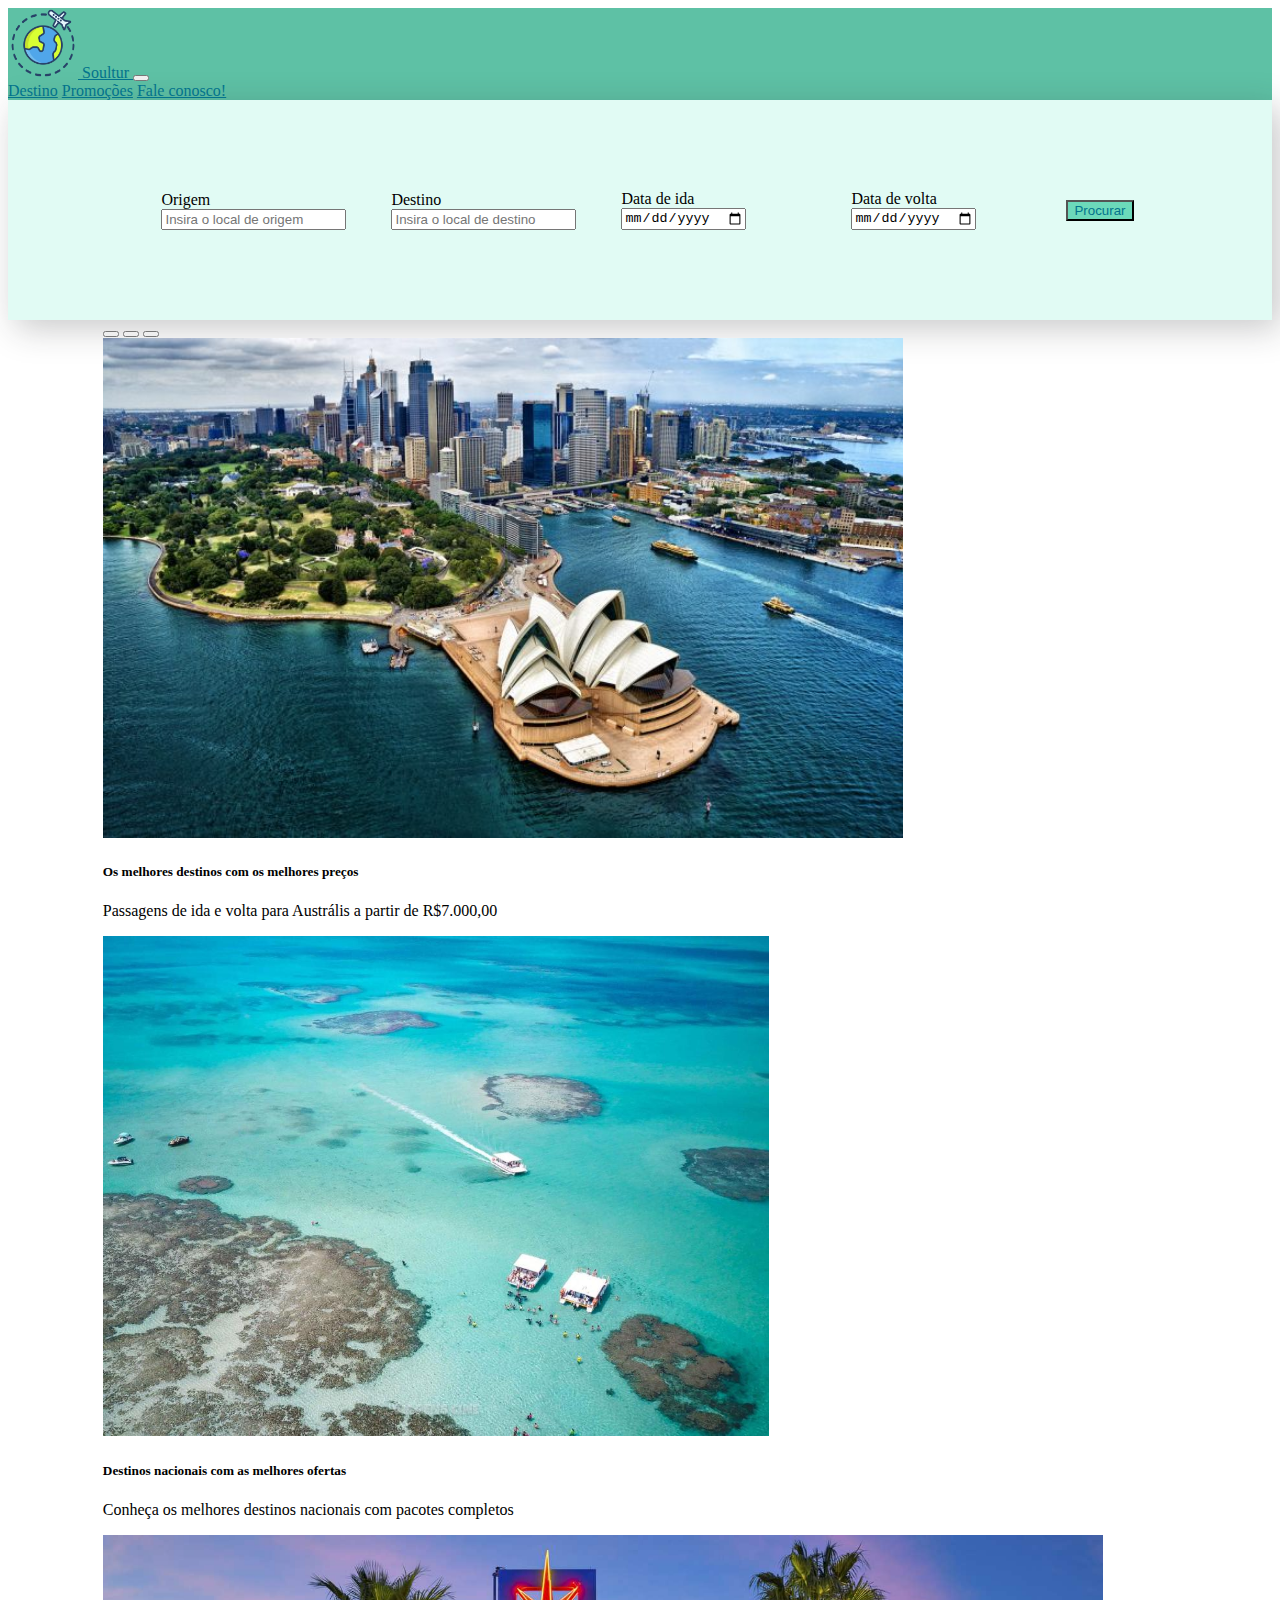
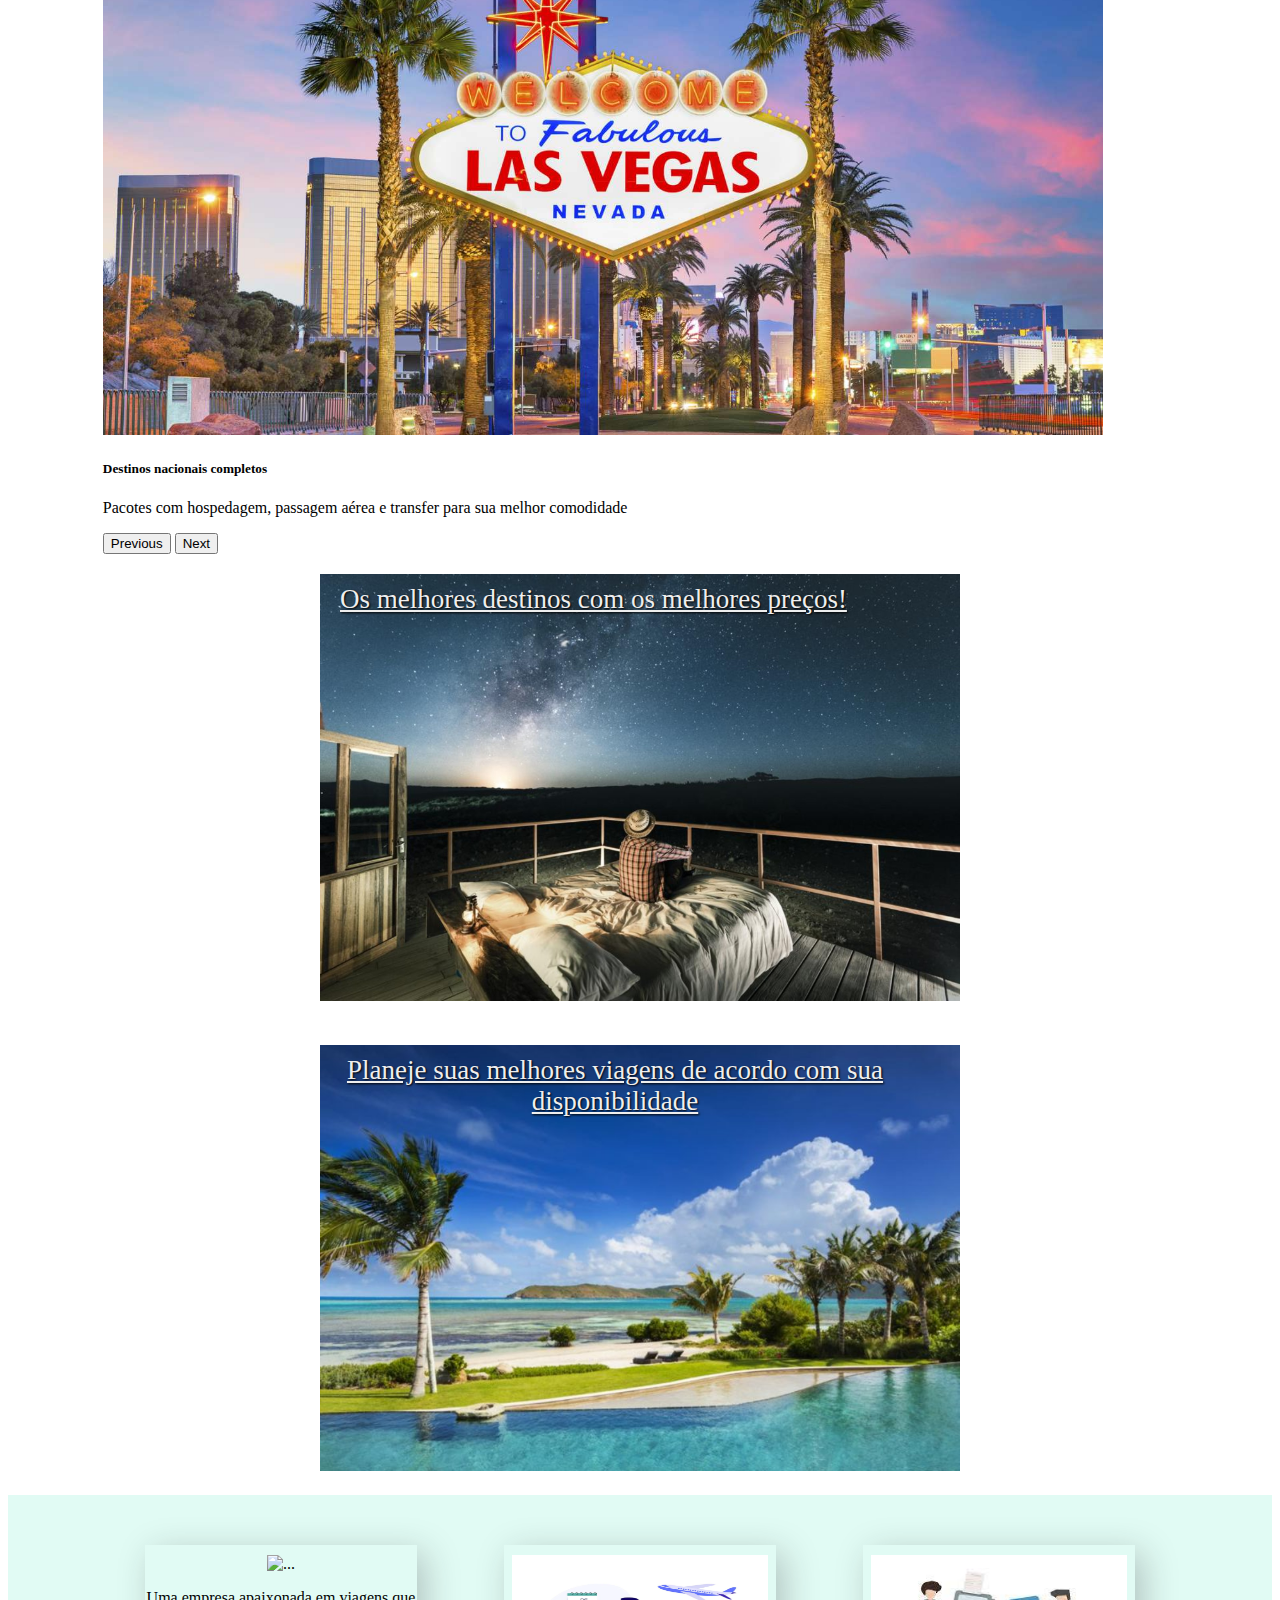
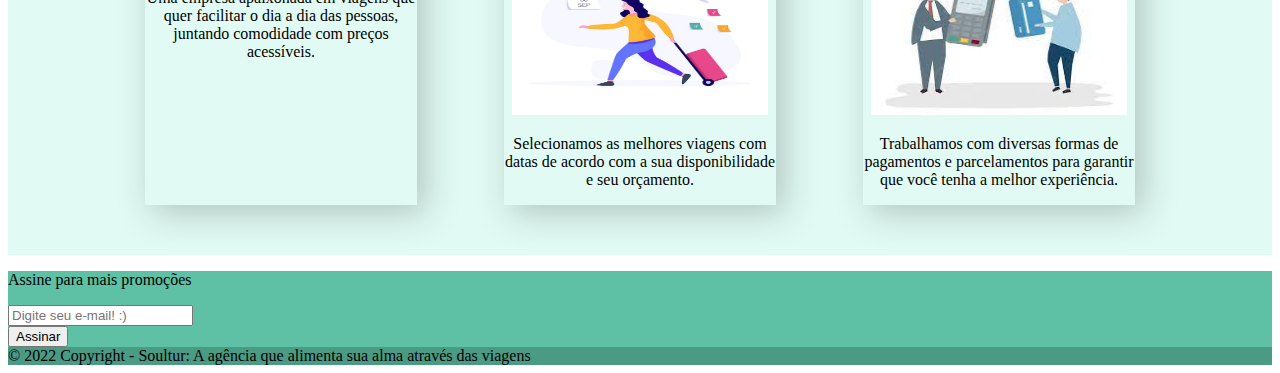
==== index.html @ 499a07b2 "index" ====
<!doctype html>
<html lang="pt-BR">

<head>
    <title>Agência Soultur</title>
    <!-- Required meta tags -->
    <meta charset="utf-8">
    <meta name="viewport" content="width=device-width, initial-scale=1, shrink-to-fit=no">

    <!-- Bootstrap CSS v5.2.0-beta1 -->
    <link rel="stylesheet" href="https://cdn.jsdelivr.net/npm/bootstrap@5.2.0-beta1/dist/css/bootstrap.min.css"
        integrity="sha384-0evHe/X+R7YkIZDRvuzKMRqM+OrBnVFBL6DOitfPri4tjfHxaWutUpFmBp4vmVor" crossorigin="anonymous">
    <link rel="stylesheet" href="style.css">
</head>

<body>
    <div class="container-fluid">
        <!-- navbar -->
        <nav class="navbar green navbar-light navbar-expand-lg rounded">
            <div class="container-fluid">
                <a class="navbar-brand fs-2" href="home.html" style="color: #03738C ;">
                    <img src="img/logo.png" alt="" width="70" class="d-inline-block align-text-center">
                    Soultur
                </a>
                <button class="navbar-toggler" type="button" data-bs-toggle="collapse"
                    data-bs-target="#navbarNavAltMarkup" aria-controls="navbarNavAltMarkup" aria-expanded="false"
                    aria-label="Toggle navigation">
                    <span class="navbar-toggler-icon"></span>
                </button>
                <div class="collapse navbar-collapse" id="navbarNavAltMarkup">
                    <div class="navbar-nav">
                        <a class="nav-link ciano fs-5" href="destino.html">Destino</a>
                        <a class="nav-link ciano fs-5" href="promocoes.html">Promoções</a>
                        <a class="nav-link ciano fs-5" href="contato.html">Fale conosco!</a>
                    </div>
                </div>
            </div>
        </nav>

                <!-- Calendario -->
                <div class="novidades my-3">
                    <form>
                        <div>
                            <label>Origem</label>
                            <input type="text" class="form-control mt-2" placeholder="Insira o local de origem" required>
                        </div>
                        <div>
                            <label>Destino</label>
                            <input type="text" class="form-control mt-2" placeholder="Insira o local de destino" required>
                        </div>
                        <div>
                            <label>Data de ida</label>
                            <input type="date" class="form-control mt-2" required>
                        </div>
                        <div>
                            <label>Data de volta</label>
                            <input type="date" class="form-control mt-2" required>
                        </div>
                        <button type="button" class="btn btn-mais mt-4">Procurar</button>
                    </form>
                </div>
        

        <!-- Carrossel -->
        <div class="carrossel mb-3">
            <div id="carouselExampleCaptions" class="carousel slide" data-bs-ride="false">
                <div class="carousel-indicators">
                    <button type="button" data-bs-target="#carouselExampleCaptions" data-bs-slide-to="0" class="active"
                        aria-current="true" aria-label="Slide 1"></button>
                    <button type="button" data-bs-target="#carouselExampleCaptions" data-bs-slide-to="1"
                        aria-label="Slide 2"></button>
                    <button type="button" data-bs-target="#carouselExampleCaptions" data-bs-slide-to="2"
                        aria-label="Slide 3"></button>
                </div>
                <div class="carousel-inner">
                    <div class="carousel-item active">
                        <img src="img/australia.jpeg" class="d-block w-100" alt="...">
                        <div class="carousel-caption d-none d-md-block">
                            <h5>Os melhores destinos com os melhores preços</h5>
                            <p>Passagens de ida e volta para Austrális a partir de R$7.000,00 </p>
                        </div>
                    </div>
                    <div class="carousel-item">
                        <img src="img/maragogi.jpeg" class="d-block w-100" alt="...">
                        <div class="carousel-caption d-none d-md-block">
                            <h5>Destinos nacionais com as melhores ofertas</h5>
                            <p>Conheça os melhores destinos nacionais com pacotes completos</p>
                        </div>
                    </div>
                    <div class="carousel-item">
                        <img src="img/Las Vegas.jpeg" class="d-block w-100" alt="...">
                        <div class="carousel-caption d-none d-md-block">
                            <h5>Destinos nacionais completos</h5>
                            <p>Pacotes com hospedagem, passagem aérea e transfer para sua melhor comodidade</p>
                        </div>
                    </div>
                </div>
                <button class="carousel-control-prev" type="button" data-bs-target="#carouselExampleCaptions"
                    data-bs-slide="prev">
                    <span class="carousel-control-prev-icon" aria-hidden="true"></span>
                    <span class="visually-hidden">Previous</span>
                </button>
                <button class="carousel-control-next" type="button" data-bs-target="#carouselExampleCaptions"
                    data-bs-slide="next">
                    <span class="carousel-control-next-icon" aria-hidden="true"></span>
                    <span class="visually-hidden">Next</span>
                </button>
            </div>
        </div>



        <!-- banners -->
        <div class="banners">
            <div class="banner-1">
                <img src="img/banner-1.jpeg" alt="">
                <label id="txt-img"><a href="destino.html"> Os melhores destinos com os melhores preços!</a></label>
            </div>
            <div class="banner-2">
                <img src="img/banner-2.jpeg" alt="">
                <label id="txt-img"><a href="promocoes.html"> Planeje suas melhores viagens de acordo com sua
                        disponibilidade </a></label>
            </div>
        </div>


        <!-- Quem somos -->
        <div class="cards mt-3 d-flex">
            <div class="card" style="width: 17rem;">
                <img src="img/avatar-do-homem-turista-com-projeto-gráfico-da-ilustração-vetor-câmera-e-mala-de-viagem-142000565.jpeg"
                    class="card-img-top" alt="...">
                <div class="card-body">
                    <p class="card-text">Uma empresa apaixonada em viagens que quer facilitar o dia a dia das pessoas,
                        juntando comodidade com preços acessíveis.</p>
                </div>
            </div>
            <div class="card" style="width: 17rem;">
                <img src="img/avatar-datas.webp" class="card-img-top" alt="...">
                <div class="card-body">
                    <p class="card-text">Selecionamos as melhores viagens com datas de acordo com a sua disponibilidade
                        e
                        seu orçamento.</p>
                </div>
            </div>
            <div class="card" style="width: 17rem;">
                <img src="img/images.jpeg" class="card-img-top" alt="...">
                <div class="card-body">
                    <p class="card-text">Trabalhamos com diversas formas de pagamentos e parcelamentos para garantir que
                        você tenha a melhor experiência.</p>
                </div>
            </div>
        </div>
        <!-- Footer -->
        <!-- Footer -->
        <footer class="text-center text-white green">
            <!-- Grid container -->
            <div class="container p-4">
                <!-- Section: Form -->
                <section class="">
                    <form action="">
                        <!--Grid row-->
                        <div class="row d-flex justify-content-center">
                            <!--Grid column-->
                            <div class="col-auto">
                                <p class="pt-2">
                                    Assine para mais promoções
                                </p>
                            </div>
                            <!--Grid column-->

                            <!--Grid column-->
                            <div class="col-md-5 col-12">
                                <!-- Email input -->
                                <div class="form-outline form-white mb-4">
                                    <input type="email" placeholder="Digite seu e-mail! :)" id="form5Example21"
                                        class="form-control" />
                                </div>
                            </div>
                            <!--Grid column-->

                            <!--Grid column-->
                            <div class="col-auto">
                                <!-- Submit button -->
                                <button type="submit" class="btn btn-outline-light mb-4">
                                    Assinar
                                </button>
                            </div>
                            <!--Grid column-->
                        </div>
                        <!--Grid row-->
                    </form>
                </section>
                <!-- Section: Form -->


            </div>
            <!-- Grid container -->

            <!-- Copyright -->
            <div class="text-center p-3" style="background-color: rgba(0, 0, 0, 0.2);">
                © 2022 Copyright - Soultur: A agência que alimenta sua alma através das viagens
            </div>
            <!-- Copyright -->
        </footer>
        <!-- Footer -->

    </div>




    <!-- Bootstrap JavaScript Libraries -->
    <script src="https://cdn.jsdelivr.net/npm/@popperjs/core@2.11.5/dist/umd/popper.min.js"
        integrity="sha384-Xe+8cL9oJa6tN/veChSP7q+mnSPaj5Bcu9mPX5F5xIGE0DVittaqT5lorf0EI7Vk"
        crossorigin="anonymous"></script>

    <script src="https://cdn.jsdelivr.net/npm/bootstrap@5.2.0-beta1/dist/js/bootstrap.min.js"
        integrity="sha384-kjU+l4N0Yf4ZOJErLsIcvOU2qSb74wXpOhqTvwVx3OElZRweTnQ6d31fXEoRD1Jy"
        crossorigin="anonymous"></script>
</body>

</html>
---- style.css ----
.ciano {
    color: #03738C;    
}
.green {
    background-color: #5ec1a5;
}

.center {
    text-align: center;
}

.btn-mais {
    background-color: #6CD9BA;
    color: #03738C;
}

.cards-destino {
    background-color: #e1fbf4;
    margin-top: 20px;
}
.card-img-top {
    margin-top: 10px;
    width: 16rem;
    max-height: 10rem;
}

.banners img {
    max-width: 40rem;
    padding: 20px;
}

.banner-1, .banner-2 {
    position: relative;
}

#txt-img {
    position: absolute;
    top: 30px;
    left: 40px;
    max-width: 550px;
    text-align: center;

}

.banners a {
    color: #eee;
    font-size: 27px;
    text-shadow: 1px 1px 2px black;
}

.banners a:hover {
    text-decoration: none;
}


.banners {
    display: flex;
    justify-content: space-evenly;
    flex-wrap: wrap;
}

.novidades form {
    display: flex;
    height: 200px;
    flex-wrap: wrap;
    align-items: center;
    justify-content: center;

}

.novidades {
    box-shadow: rgb(37 37 39 / 25%) 0.5rem 0.5rem 2rem 0px;
    background-color: #e1fbf4;
    padding: 10px;
}
 
.novidades div {
    min-width: 100px;
    max-width: 200px;
    margin-right: 15px;
    margin-left: 15px;
}

.carrossel {
    display: flex;
    justify-content: center;
}

.carrossel > div {
    width: 85%;
}
.carrossel img {
    height: 500px;
}

.cards {
    display: flex;
    flex-wrap: wrap;
    justify-content: space-evenly;
    background-color: #e1fbf4;
    padding: 50px;
    text-align: center;
}

.card {
    box-shadow: rgb(37 37 39 / 25%) 0.5rem 0.5rem 2rem 0px;
}

.promos {
    display: flex;
    justify-content: center;
}

.conteudo {
    display: flex;
    padding: 20px;
    box-shadow: rgb(37 37 39 / 25%) 0.5rem 0.5rem 2rem 0px;
    margin-bottom: 40px;

}
.texto-promo {
    margin: 0 20px;
}

.promo-dir {
    box-shadow: rgb(37 37 39 / 25%) -0.5rem 0.5rem 2rem 0px;

}

.imagem img {
    height: 200px;
    width: 300px;
    border-radius: 10px;
}

.promos a {
    text-decoration: none;
    color: #03738C;
}

.conteudo:hover {
    background-color: #5ec1a5;
    color: #fff;
    transition: 0.5s;
}
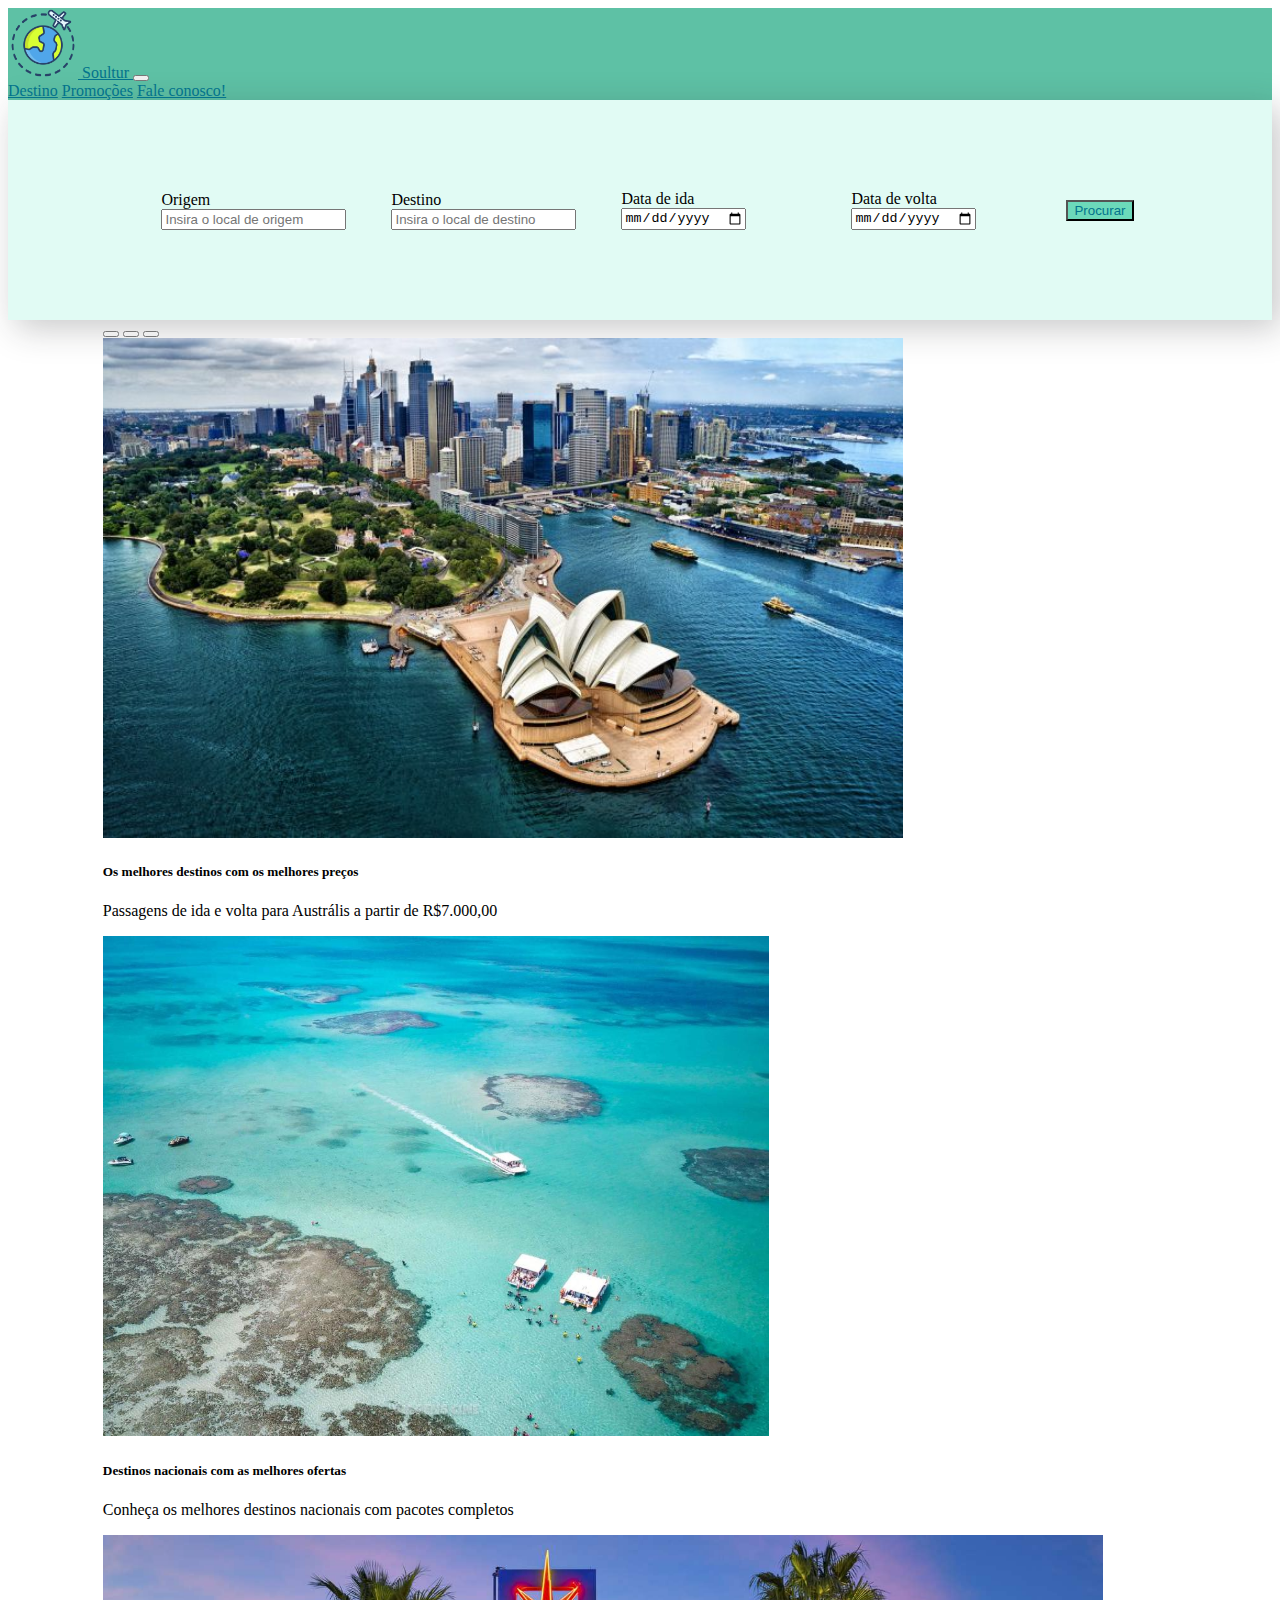
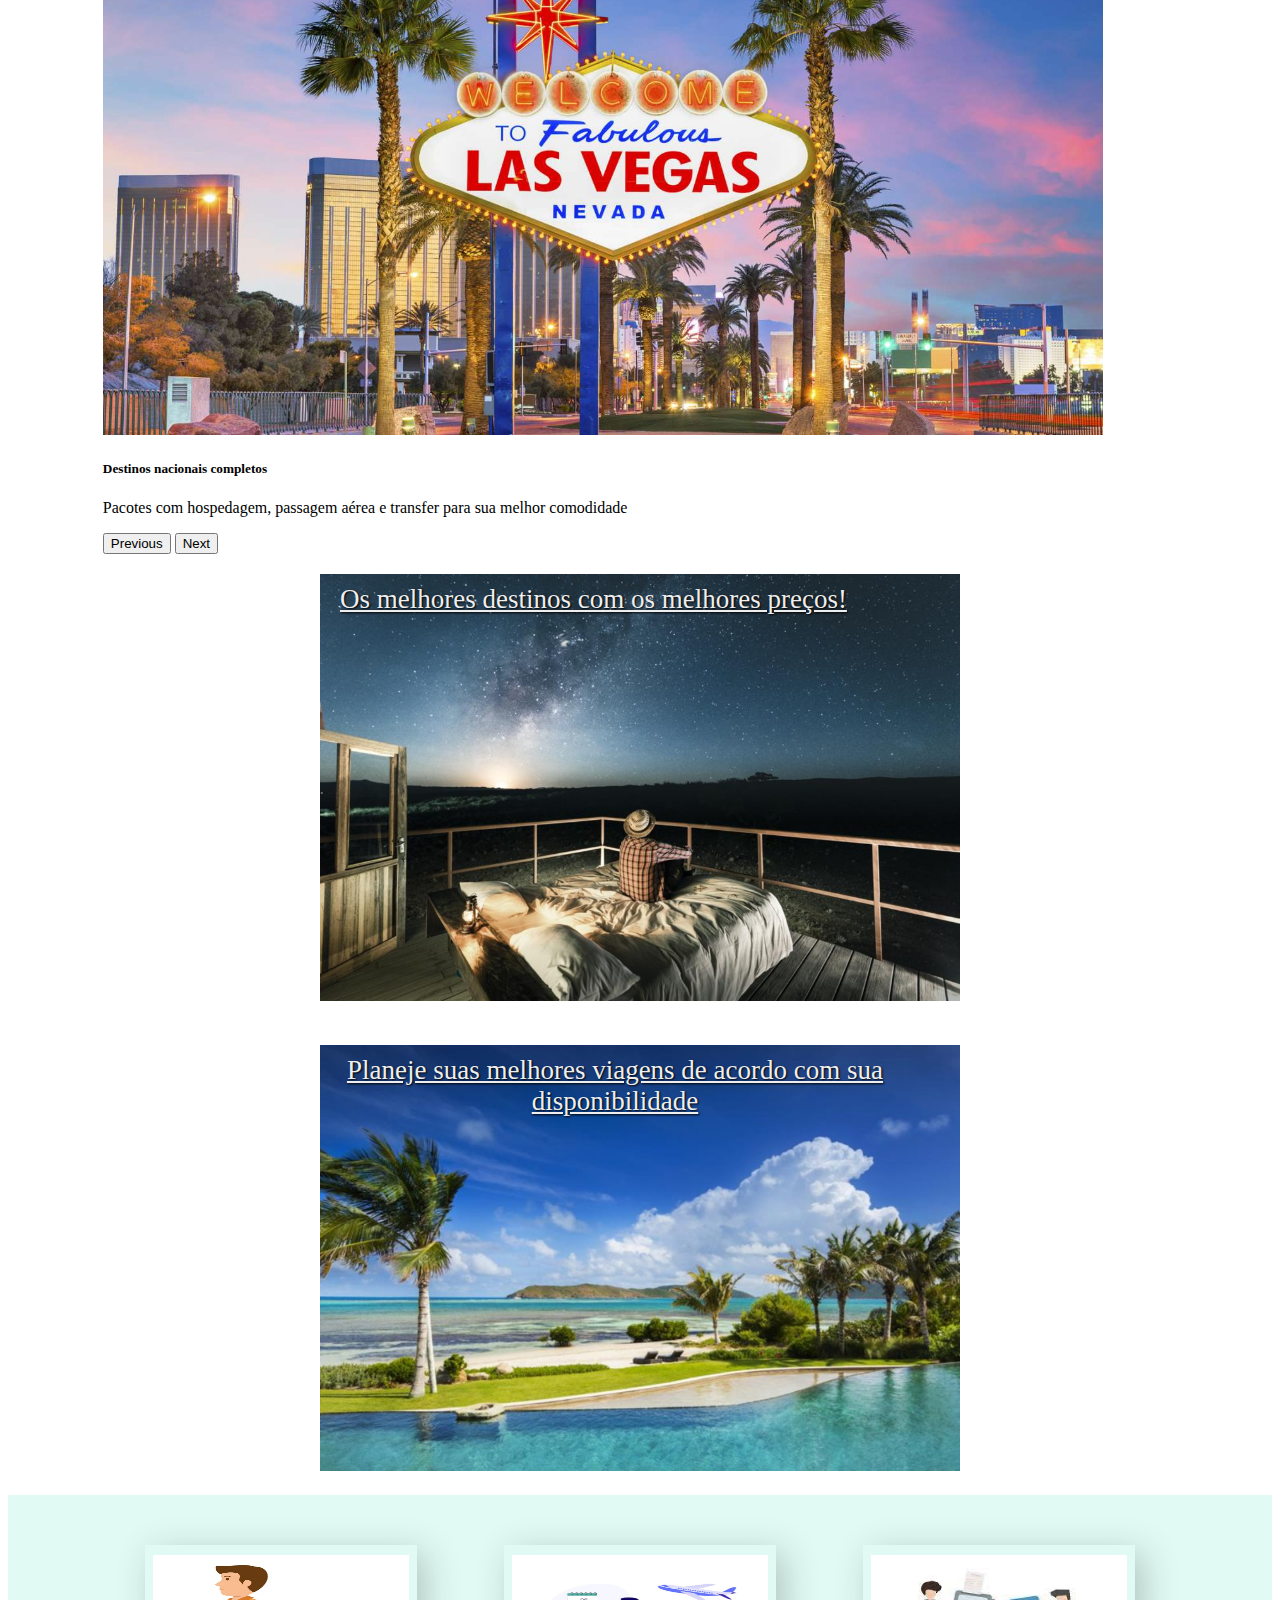
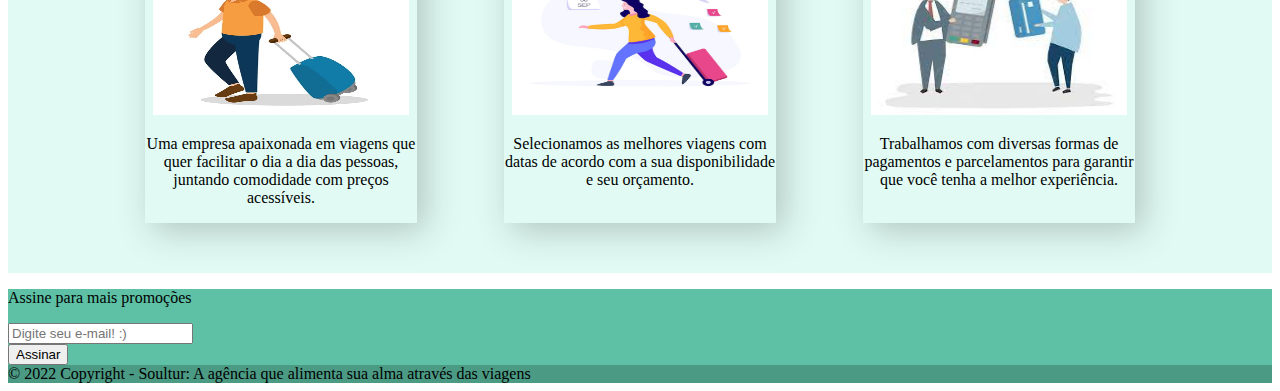
==== commit ca37f954: "fotos" ====
--- a/index.html
+++ b/index.html
@@ -18,7 +18,7 @@
         <!-- navbar -->
         <nav class="navbar green navbar-light navbar-expand-lg rounded">
             <div class="container-fluid">
-                <a class="navbar-brand fs-2" href="home.html" style="color: #03738C ;">
+                <a class="navbar-brand fs-2" href="index.html" style="color: #03738C ;">
                     <img src="img/logo.png" alt="" width="70" class="d-inline-block align-text-center">
                     Soultur
                 </a>
@@ -127,7 +127,7 @@
         <!-- Quem somos -->
         <div class="cards mt-3 d-flex">
             <div class="card" style="width: 17rem;">
-                <img src="img/avatar-do-homem-turista-com-projeto-gráfico-da-ilustração-vetor-câmera-e-mala-de-viagem-142000565.jpeg"
+                <img src="img/avatar-homem.jpeg"
                     class="card-img-top" alt="...">
                 <div class="card-body">
                     <p class="card-text">Uma empresa apaixonada em viagens que quer facilitar o dia a dia das pessoas,
